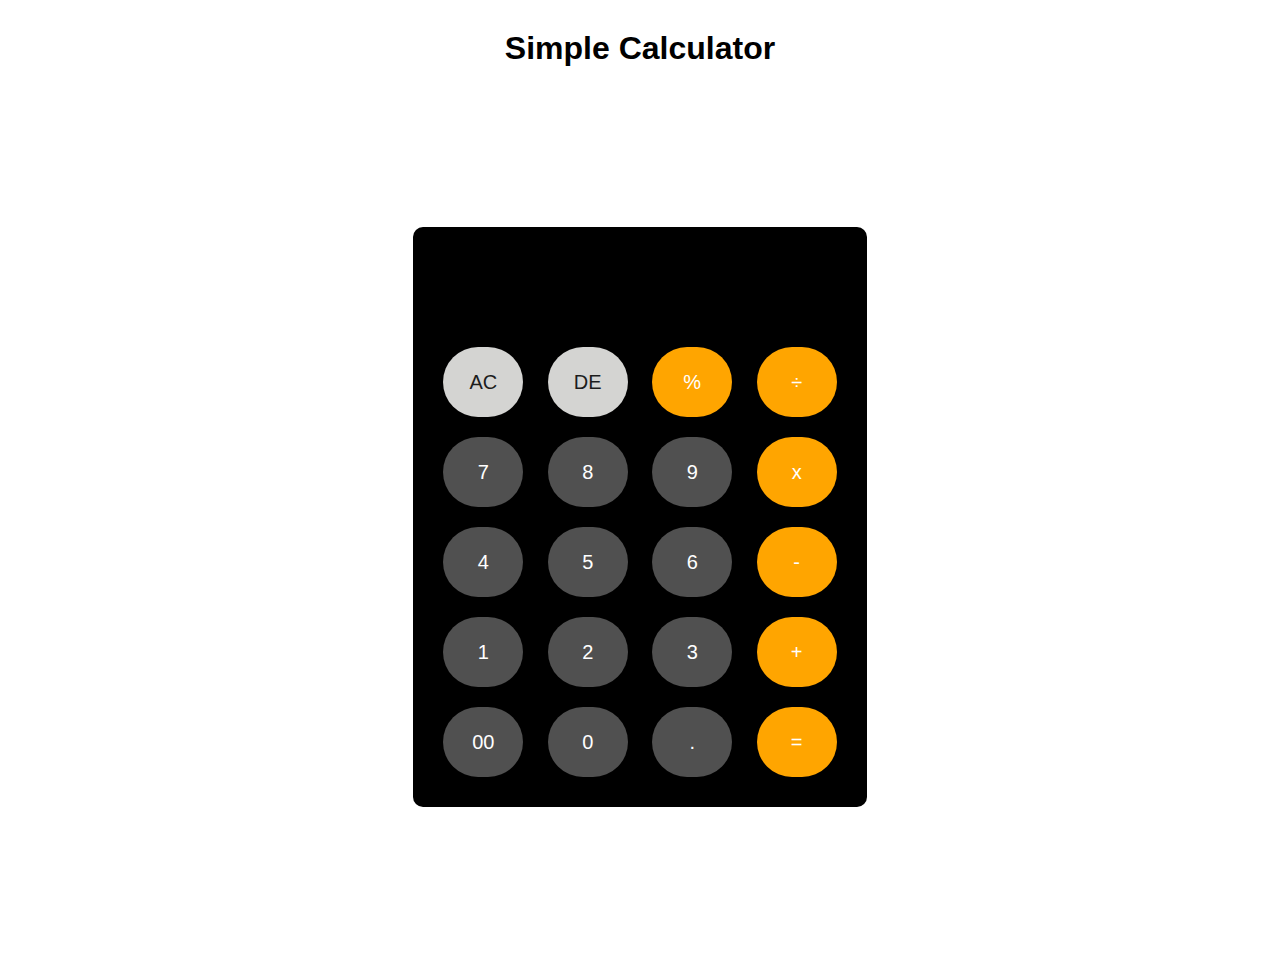
==== CALCULATOR/index.html @ 6fac62cc "calculator ready" ====
<!DOCTYPE html>
<html lang="en">
<head>
    <meta charset="UTF-8">
    <meta name="viewport" content="width=device-width, initial-scale=1.0">
    <link rel="stylesheet" href="styles.css">
    <title>Calculator</title>
</head>
<body>
    <h1>Simple Calculator</h1>
    <div class="container">
        <div class="calculator">
            <form>
                <div class="display">
                    <input type="text" name="display">
                </div>
                <div>
                    <input type="button" value="AC" class="changeGrey" onclick="display.value = ''">
                    <input type="button" value="DE" class="changeGrey" onclick="display.value = display.value.toString().slice(0, -1)">
                    <input type="button" value="%" class="changeOrange" onclick="display.value += '%'">
                    <input type="button" value="÷" class="changeOrange" onclick="display.value += '÷'">
                </div>
                <div>
                    <input type="button" value="7" class="grey" onclick="display.value += '7'">
                    <input type="button" value="8" class="grey" onclick="display.value += '8'">
                    <input type="button" value="9" class="grey" onclick="display.value += '9'">
                    <input type="button" value="x" class="changeOrange" onclick="display.value += 'x'">
                </div>
                <div>
                    <input type="button" value="4" class="grey" onclick="display.value += '4'">
                    <input type="button" value="5" class="grey" onclick="display.value += '5'">
                    <input type="button" value="6" class="grey" onclick="display.value += '6'">
                    <input type="button" value="-" class="changeOrange" onclick="display.value += '-'">
                </div>
                <div>
                    <input type="button" value="1" class="grey" onclick="display.value += '1'">
                    <input type="button" value="2" class="grey" onclick="display.value += '2'">
                    <input type="button" value="3" class="grey" onclick="display.value += '3'">
                    <input type="button" value="+" class="changeOrange" onclick="display.value += '+'">
                </div>
                <div>
                    <input type="button" value="00" class="grey" onclick="display.value += '00'">
                    <input type="button" value="0" class="grey" onclick="display.value += '0'">
                    <input type="button" value="." class="grey" onclick="display.value += '.'">
                    <input type="button" value="=" class="changeOrange" onclick="calculateResult()">
                </div>
            </form>
        </div>
    </div>

    <script>
        function calculateResult() {
            let displayInput = document.querySelector('input[name="display"]');
            let expression = displayInput.value;
            expression = expression.replace('x', '*');
            expression = expression.replace('÷', '/');
            displayInput.value = eval(expression);
        }
    </script>
</body>
</html>
---- CALCULATOR/styles.css ----
*{
    margin: 0;
    padding: 0;
    box-sizing: border-box;
    font-family: Arial, Helvetica, sans-serif;
}

h1{
    text-align: center;
    padding-top: 30px;
}

.container{
    height: 100vh;
    width: 100%;
    display: flex;
    align-items: center;
    justify-content: center;
    
}

.calculator{
    background: black;
    border-radius: 10px;
    padding: 20px;
}

.calculator form input{
    border : 0;
    outline : 0;
    width: 80px;
    height: 70px;
    border-radius: 70px;
    font-size: 20px;
    margin: 10px;
}

form .display{
    display: flex;
    justify-content: flex-end;
    margin: 20px 1;
}

form .display input{
    text-align: right;
    flex: 1;
    font-size: 45px;
    box-shadow: none;
    border-radius: 0;
    background-color: black;
    color: white;
}
    
.changeOrange{
    background-color: orange;
    color: white;
}
.changeGrey{
    background-color: #D4D4D2;
    color: #1C1C1C;
}
.grey{
    background-color: #505050;
    color: white;
}
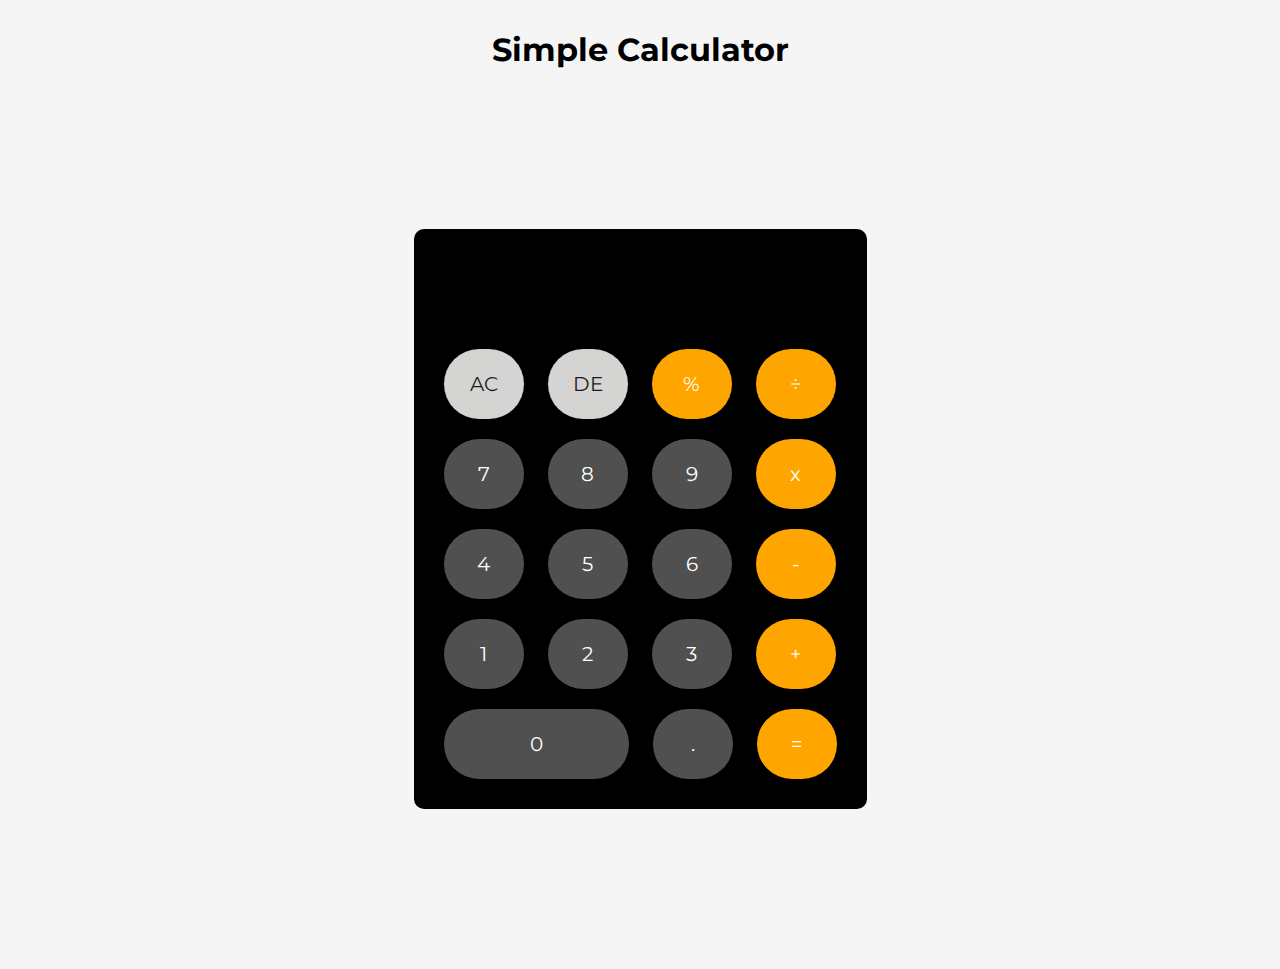
==== commit 7a2ff107: "Calculator updated" ====
--- a/CALCULATOR/index.html
+++ b/CALCULATOR/index.html
@@ -39,7 +39,6 @@
                     <input type="button" value="+" class="changeOrange" onclick="display.value += '+'">
                 </div>
                 <div>
-                    <input type="button" value="00" class="grey" onclick="display.value += '00'">
                     <input type="button" value="0" class="grey" onclick="display.value += '0'">
                     <input type="button" value="." class="grey" onclick="display.value += '.'">
                     <input type="button" value="=" class="changeOrange" onclick="calculateResult()">
--- a/CALCULATOR/styles.css
+++ b/CALCULATOR/styles.css
@@ -1,13 +1,22 @@
+
+@import url('https://fonts.googleapis.com/css2?family=Montserrat:ital,wght@0,100..900;1,100..900&display=swap');
+
+
 *{
     margin: 0;
     padding: 0;
     box-sizing: border-box;
-    font-family: Arial, Helvetica, sans-serif;
+    font-family: "Montserrat", sans-serif;
+    font-optical-sizing: auto;
 }
 
 h1{
     text-align: center;
     padding-top: 30px;
+}
+
+body {
+    background-color: #f5f5f5;
 }
 
 .container{
@@ -16,7 +25,6 @@
     display: flex;
     align-items: center;
     justify-content: center;
-    
 }
 
 .calculator{
@@ -31,6 +39,14 @@
     width: 80px;
     height: 70px;
     border-radius: 70px;
+    font-size: 20px;
+    margin: 10px;
+}
+
+.calculator form input[value="0"] {
+    width: 185px;
+    height: 70px;
+    border-radius: 35px;
     font-size: 20px;
     margin: 10px;
 }
